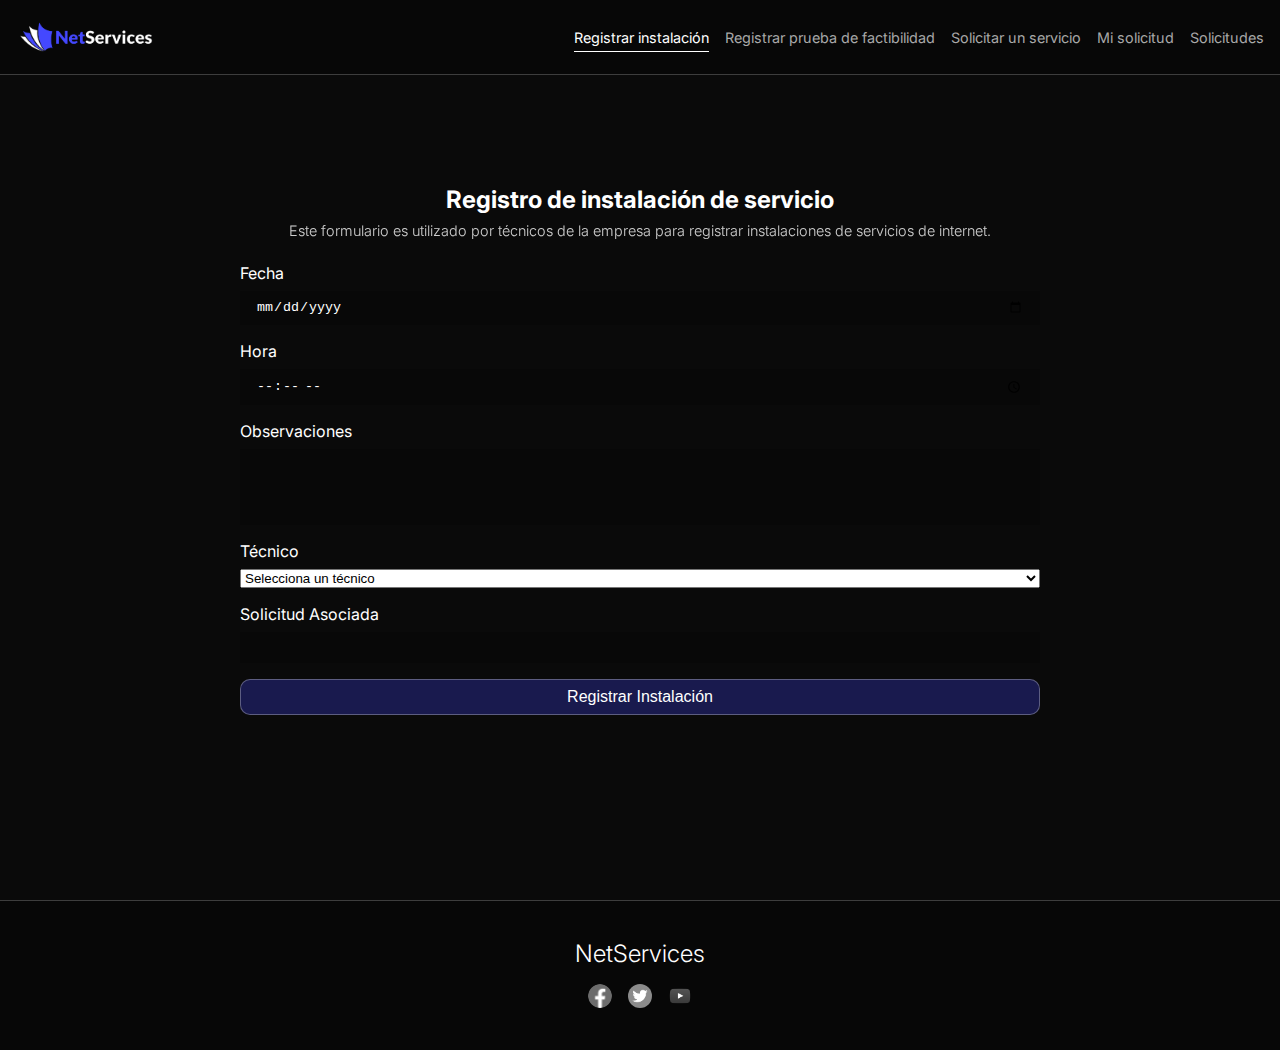
==== pages/registro-instalacion.html @ 36fe7b7a "first commit" ====
<!DOCTYPE html>
<html lang="en">

<head>
    <meta charset="UTF-8">
    <meta name="viewport" content="width=device-width, initial-scale=1.0">
    <title>NetServices - Registrar instalación de servicio</title>
    <link rel="stylesheet" href="../styles.css">
    <script defer src="../script.js"></script>
</head>

<body>
    <header>
        <nav>
            <a href="../index.html" class="logo">
                <img src="../assets/logo.png" alt="logo">
            </a>
            <ul>
                <li class="current"><a href="./registro-instalacion.html">Registrar instalación</a></li>
                <li><a href="./registro-prueba-factibilidad.html">Registrar prueba de factibilidad</a></li>
                <li><a href="./solicitar-servicio.html">Solicitar un servicio</a></li>
                <li><a href="./solicitud.html">Mi solicitud</a></li>
                <li><a href="./solicitudes.html">Solicitudes</a></li>
            </ul>
        </nav>
    </header>
    <main id="registroInstalacion">
        <h1>Registro de instalación de servicio</h1>
        <p>Este formulario es utilizado por técnicos de la empresa para registrar instalaciones de servicios de internet.</p>
        <form>
            <div>
                <label for="fecha">Fecha</label>
                <input type="date" id="fecha" name="fecha" required>
            </div>
            <div>
                <label for="hora">Hora</label>
                <input type="time" id="hora" name="hora" required>
            </div>
            <div>
                <label for="observaciones">Observaciones</label>
                <textarea id="observaciones" name="observaciones" rows="4" cols="50"></textarea>
            </div>
            <div>
                <label for="tecnico">Técnico</label>
                <select id="tecnico" name="tecnico" required>
                    <option value="">Selecciona un técnico</option>
                    <option value="tecnico1">Técnico 1</option>
                    <option value="tecnico2">Técnico 2</option>
                </select>
            </div>
            <div>
                <label for="solicitud_id">Solicitud Asociada</label>
                <input type="text" id="solicitud_id" name="solicitud_id">
            </div>
            <button type="submit">Registrar Instalación</button>
        </form>
    </main>
    <footer>
        <h2>NetServices</h2>
        <ul class="socialLinks">
            <li><a href="#"><img src="../assets/socials/facebook.png" alt="facebook logo"></a></li>
            <li><a href="#"><img src="../assets/socials/twitter.png" alt="twitter logo"></a></li>
            <li><a href="#"><img src="../assets/socials/youtube.png" alt="youtube logo"></a></li>
        </ul>
    </footer>
</body>

</html>
---- styles.css ----
@import url("https://fonts.googleapis.com/css2?family=Inter:wght@100..900&display=swap");

* {
  margin: 0;
  padding: 0;
  box-sizing: border-box;
}

html {
  font-family: "Inter", sans-serif;
}

body {
  background-color: #0a0a0a;
  color: white;
  display: flex;
  flex-direction: column;
  min-height: 100vh;

  main {
    margin-top: 70px;
  }
}

/* Navigation */

header nav {
  min-height: 70px;
  display: flex;
  align-items: center;
  justify-content: space-between;
  padding: 1rem;
  font-size: 0.9rem;
  border-bottom: rgba(255, 255, 255, 0.219) solid 1px;
  background-color: #070707;
  position: fixed;
  width: 100%;
  z-index: 9;

  .logo {
    cursor: pointer;
    transition: all 0.2s ease-in-out;

    &:hover {
      opacity: 0.8;
    }

    img {
      max-width: 150px;
      width: 100%;
      max-height: 50px;
      cursor: pointer;
    }
  }

  ul {
    list-style: none;
    display: flex;
    gap: 1rem;

    .current a {
      color: white;
      pointer-events: none;
      border-bottom: 1px solid white;
      padding-bottom: 0.3rem;
    }

    li a {
      color: rgba(255, 255, 255, 0.658);
      text-decoration: none;
      transition: all 0.2s ease-in-out;

      &:hover {
        color: white;
      }
    }
  }
}

/* Footer */

footer {
  min-height: 150px;
  border-top: rgba(255, 255, 255, 0.219) solid 1px;
  background-color: #070707;
  margin-top: auto;
  padding: 1rem;
  display: flex;
  flex-direction: column;
  align-items: center;
  justify-content: center;
  gap: 1rem;

  h2 {
    font-weight: 300;
  }

  .socialLinks {
    display: flex;
    list-style: none;
    gap: 1rem;

    img {
      border-radius: 100%;
      max-width: 1.5rem;
      filter: saturate(0);
      transition: all 0.2s ease-in-out;

      &:hover {
        filter: saturate(1);
      }
    }
  }
}

/*Promoción vigente*/

.promo {
  display: flex;
  flex-direction: column;
  align-items: center;
  justify-content: center;
  padding: 1rem;
  min-height: 600px;
  background-color: rgba(66, 66, 255, 0.089);
  margin-top: 0.5rem;
  background-image: url(./assets/promo.png);
  background-repeat: no-repeat;
  background-size: cover;
  gap: 2rem;
  text-align: center;

  a {
    font-size: 1rem;
    font-weight: medium;
    text-decoration: none;
    color: white;
    padding: 0.5rem 1rem;
    background-color: rgba(52, 54, 194, 0.37);
    border: 1px solid rgba(255, 255, 255, 0.295);
    border-radius: 10px;
    transition: all 0.2s ease-in-out;

    &:hover {
      background-color: rgba(52, 54, 194, 0.747);
    }
  }

  .description {
    color: white;
    padding: 1rem 1.5rem;
    border-radius: 100px;
    text-align: center;
    background: linear-gradient(
      40deg,
      rgba(43, 33, 180, 0.63) 0%,
      rgba(0, 212, 255, 0) 50%
    );
    border: 2px solid rgba(255, 255, 255, 0.171);
    max-width: 400px;
    width: 100%;

    .option {
      font-size: 2.8rem;
    }

    .oldPrice {
      span {
        font-weight: 400;
        font-size: 1rem;
      }
      font-weight: 600;
      text-decoration: line-through;
      color: rgba(255, 255, 255, 0.616);
      opacity: 0.8;
    }
    .newPrice {
      span {
        font-weight: 400;
        font-size: 1rem;
      }
      font-weight: 600;
      font-size: 2rem;
      font-weight: 400;
      color: rgb(255, 255, 255);
    }

    p {
      margin-top: 1rem;
    }
  }

  .header {
    display: flex;
    flex-direction: column;
    justify-content: center;
    align-items: center;
    gap: 0.5rem;

    h2 {
      font-size: 2rem;
    }

    label {
      letter-spacing: 0.3rem;
    }
  }

  .countdown {
    display: flex;
    flex-direction: column;
    align-items: center;
    justify-content: center;
    gap: 1rem;

    .title {
      font-weight: 400;
      font-size: 1.2rem;
    }

    .units {
      display: flex;
      gap: 1rem;
      cursor: default;
      user-select: none;

      .unit {
        display: flex;
        flex-direction: column;
        align-items: center;
        justify-content: center;
        min-width: 80px;
        background-color: rgba(0, 0, 0, 0.308);
        border: 1px solid rgba(255, 255, 255, 0.363);
        padding: 1rem 0.5rem;
        border-radius: 10px;

        span {
          font-size: 1.5rem;
          font-weight: 600;
        }

        h3 {
          font-weight: 400;
          font-size: 0.9rem;
        }
      }
    }
  }
}

#home {
  .cards {
    margin: 2rem 1rem;
    display: flex;
    flex-direction: column;
    align-items: center;
    justify-content: center;
    gap: 2rem;

    .description {
      font-size: 0.9rem;
      max-width: 600px;
      width: 100%;
      font-weight: 300;
    }

    .wrapper {
      display: flex;
      gap: 1rem;
      flex-wrap: wrap;

      .card {
        max-width: 300px;
        border: 1px solid rgba(255, 255, 255, 0.253);
        border-radius: 10px;
        display: flex;
        flex-direction: column;
        margin: 0 auto;

        img {
          width: 100%;
          height: 150px;
        }

        .details {
          padding: 1rem;
          display: flex;
          flex-direction: column;
          justify-content: space-between;
          gap: 0.5rem;
          height: 100%;

          a {
            font-size: 1rem;
            font-weight: medium;
            text-decoration: none;
            color: white;
            padding: 0.5rem 1rem;
            background-color: rgba(52, 54, 194, 0.37);
            border: 1px solid rgba(255, 255, 255, 0.295);
            border-radius: 10px;
            transition: all 0.2s ease-in-out;
            width: 100%;
            text-align: center;

            &:hover {
              background-color: rgba(52, 54, 194, 0.747);
            }
          }

          h2 {
            font-size: 1.2rem;
          }

          .description {
            font-size: 0.9rem;
            opacity: 0.7;
            font-weight: 200;
            margin-bottom: 1rem;
          }

          .price {
            font-size: 2rem;
            font-weight: 500;
            color: rgb(191, 191, 255);

            span {
              font-size: 1rem;
              font-weight: 300;
            }
          }

          .oldPrice {
            display: flex;
            gap: 0.5rem;
            align-items: center;

            h3 {
              font-size: 0.9rem;
              font-weight: 400;
              text-decoration: line-through;
              color: rgba(255, 255, 255, 0.644);
            }

            .percentage {
              font-size: 0.9rem;
              font-weight: 500;
              background-color: rgb(31, 31, 161);
              padding: 0.5rem;
              border-radius: 20px;
            }
          }
        }
      }
    }
  }
}

#registroInstalacion,
#registroPrueba,
#solicitarServicio,
#solicitudes,
#miSolicitud {
  display: flex;
  flex-direction: column;
  align-items: center;
  justify-content: center;
  min-height: 100vh;
  margin: 0 auto !important;
  gap: 0.5rem;
  max-width: 800px;
  width: 100%;

  p {
    font-size: 0.9rem;
    font-weight: 300;
    opacity: 0.8;
    margin-bottom: 1rem;
  }

  h1 {
    font-size: 1.5rem;
  }

  h2 {
    font-size: 1rem;
    font-weight: medium;
  }
}

#solicitarServicio {
  padding-top: 100px;
}

#miSolicitud {
  gap: 2rem;
  .filters,
  .list {
    display: flex;
    flex-direction: column;
    gap: 0.5rem;
    width: 100%;
  }
}

#solicitudes {
  max-width: 800px;
  width: 100%;
  display: flex;
  flex-direction: column;
  gap: 2rem;

  .filters {
    display: flex;
    flex-direction: column;
    gap: 1rem;

    form {
      display: flex;
      flex-direction: row;
      align-items: flex-start;
      gap: 2rem;
      flex-wrap: wrap;

      .rangeWrapper {
        display: flex;
        flex-direction: row;
        align-items: center;
      }
    }
  }

  .list {
    width: 100%;
    display: flex;
    flex-direction: column;
    gap: 1rem;
  }
}

form {
  display: flex;
  flex-direction: column;
  gap: 1rem;
  width: 100%;

  div {
    display: flex;
    flex-direction: column;
    gap: 0.5rem;

    input,
    textarea {
      background-color: rgba(0, 0, 0, 0.192);
      outline: none;
      border: none;
      padding: 0.5rem 1rem;
      color: white;
    }

    textarea {
      resize: none;
    }
  }

  button[type="submit"] {
    font-size: 1rem;
    font-weight: medium;
    color: white;
    padding: 0.5rem 1rem;
    background-color: rgba(52, 54, 194, 0.37);
    border: 1px solid rgba(255, 255, 255, 0.295);
    border-radius: 10px;
    transition: all 0.2s ease-in-out;
    cursor: pointer;

    &:hover {
      background-color: rgba(52, 54, 194, 0.747);
    }
  }
}

table {
  width: 100%;
  border-collapse: collapse;
  font-size: 0.9rem;
  border-radius: 8px;
  overflow: hidden;
  color: white;

  tbody {
    background-color: #0a0a0a;

    td {
      padding: 10px;

      a {
        text-decoration: none;
        color: #007bff;
        font-weight: bold;
        &:hover {
          text-decoration: underline;
        }
      }
    }
  }

  th {
    background-color: #070707;
    padding: 10px;
    text-align: left;
    border-bottom: 1px solid #303030;
  }

  tr:nth-child(even) {
    background-color: #161616;
  }
}
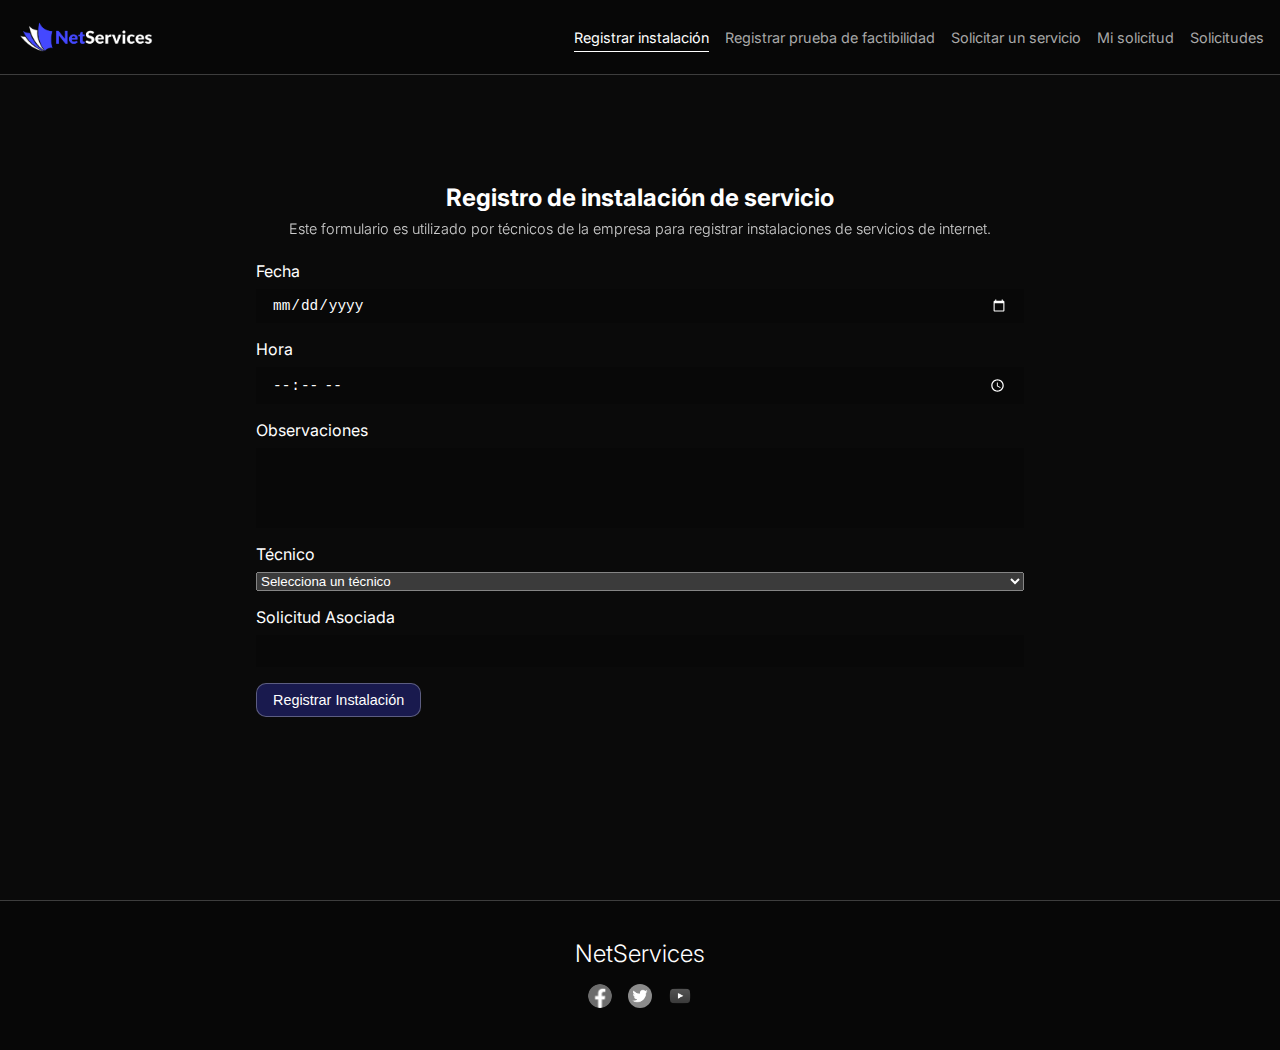
==== commit 3479153d: "refactor: remove script js link" ====
--- a/pages/registro-instalacion.html
+++ b/pages/registro-instalacion.html
@@ -6,7 +6,6 @@
     <meta name="viewport" content="width=device-width, initial-scale=1.0">
     <title>NetServices - Registrar instalación de servicio</title>
     <link rel="stylesheet" href="../styles.css">
-    <script defer src="../script.js"></script>
 </head>
 
 <body>
--- a/styles.css
+++ b/styles.css
@@ -8,6 +8,7 @@
 
 html {
   font-family: "Inter", sans-serif;
+  color-scheme: dark;
 }
 
 body {
@@ -20,6 +21,11 @@
   main {
     margin-top: 70px;
   }
+}
+
+button, a{
+  font-size: .9rem;
+  font-weight: 400;
 }
 
 /* Navigation */
@@ -36,6 +42,9 @@
   position: fixed;
   width: 100%;
   z-index: 9;
+  flex-wrap: wrap;
+  margin: 0 auto;
+  gap: 1rem;
 
   .logo {
     cursor: pointer;
@@ -57,6 +66,11 @@
     list-style: none;
     display: flex;
     gap: 1rem;
+    flex-wrap: wrap;
+
+    li {
+      margin: 0 auto;
+    }
 
     .current a {
       color: white;
@@ -131,8 +145,6 @@
   text-align: center;
 
   a {
-    font-size: 1rem;
-    font-weight: medium;
     text-decoration: none;
     color: white;
     padding: 0.5rem 1rem;
@@ -220,6 +232,7 @@
 
     .units {
       display: flex;
+      flex-wrap: wrap;
       gap: 1rem;
       cursor: default;
       user-select: none;
@@ -234,6 +247,7 @@
         border: 1px solid rgba(255, 255, 255, 0.363);
         padding: 1rem 0.5rem;
         border-radius: 10px;
+        margin: 0 auto;
 
         span {
           font-size: 1.5rem;
@@ -258,11 +272,12 @@
     justify-content: center;
     gap: 2rem;
 
-    .description {
+    .cardsDescription {
       font-size: 0.9rem;
       max-width: 600px;
       width: 100%;
       font-weight: 300;
+      text-align: center;
     }
 
     .wrapper {
@@ -280,7 +295,8 @@
 
         img {
           width: 100%;
-          height: 150px;
+          height: 170px;
+          object-fit: cover;
         }
 
         .details {
@@ -292,8 +308,6 @@
           height: 100%;
 
           a {
-            font-size: 1rem;
-            font-weight: medium;
             text-decoration: none;
             color: white;
             padding: 0.5rem 1rem;
@@ -371,12 +385,14 @@
   gap: 0.5rem;
   max-width: 800px;
   width: 100%;
+  padding: 1rem;
 
   p {
     font-size: 0.9rem;
     font-weight: 300;
     opacity: 0.8;
     margin-bottom: 1rem;
+    text-align: center;
   }
 
   h1 {
@@ -390,7 +406,7 @@
 }
 
 #solicitarServicio {
-  padding-top: 100px;
+  padding-top: 150px;
 }
 
 #miSolicitud {
@@ -401,6 +417,7 @@
     flex-direction: column;
     gap: 0.5rem;
     width: 100%;
+    overflow: auto;
   }
 }
 
@@ -409,6 +426,7 @@
   width: 100%;
   display: flex;
   flex-direction: column;
+  justify-content: center;
   gap: 2rem;
 
   .filters {
@@ -426,6 +444,7 @@
       .rangeWrapper {
         display: flex;
         flex-direction: row;
+        flex-wrap: wrap;
         align-items: center;
       }
     }
@@ -457,6 +476,13 @@
       border: none;
       padding: 0.5rem 1rem;
       color: white;
+      font-size: 0.9rem;
+      font-weight: regular;
+    }
+
+    label {
+      font-size: 1rem;
+      font-weight: medium;
     }
 
     textarea {
@@ -465,8 +491,6 @@
   }
 
   button[type="submit"] {
-    font-size: 1rem;
-    font-weight: medium;
     color: white;
     padding: 0.5rem 1rem;
     background-color: rgba(52, 54, 194, 0.37);
@@ -474,6 +498,7 @@
     border-radius: 10px;
     transition: all 0.2s ease-in-out;
     cursor: pointer;
+    width: fit-content;
 
     &:hover {
       background-color: rgba(52, 54, 194, 0.747);
@@ -482,11 +507,10 @@
 }
 
 table {
-  width: 100%;
   border-collapse: collapse;
   font-size: 0.9rem;
   border-radius: 8px;
-  overflow: hidden;
+  overflow: auto;
   color: white;
 
   tbody {
